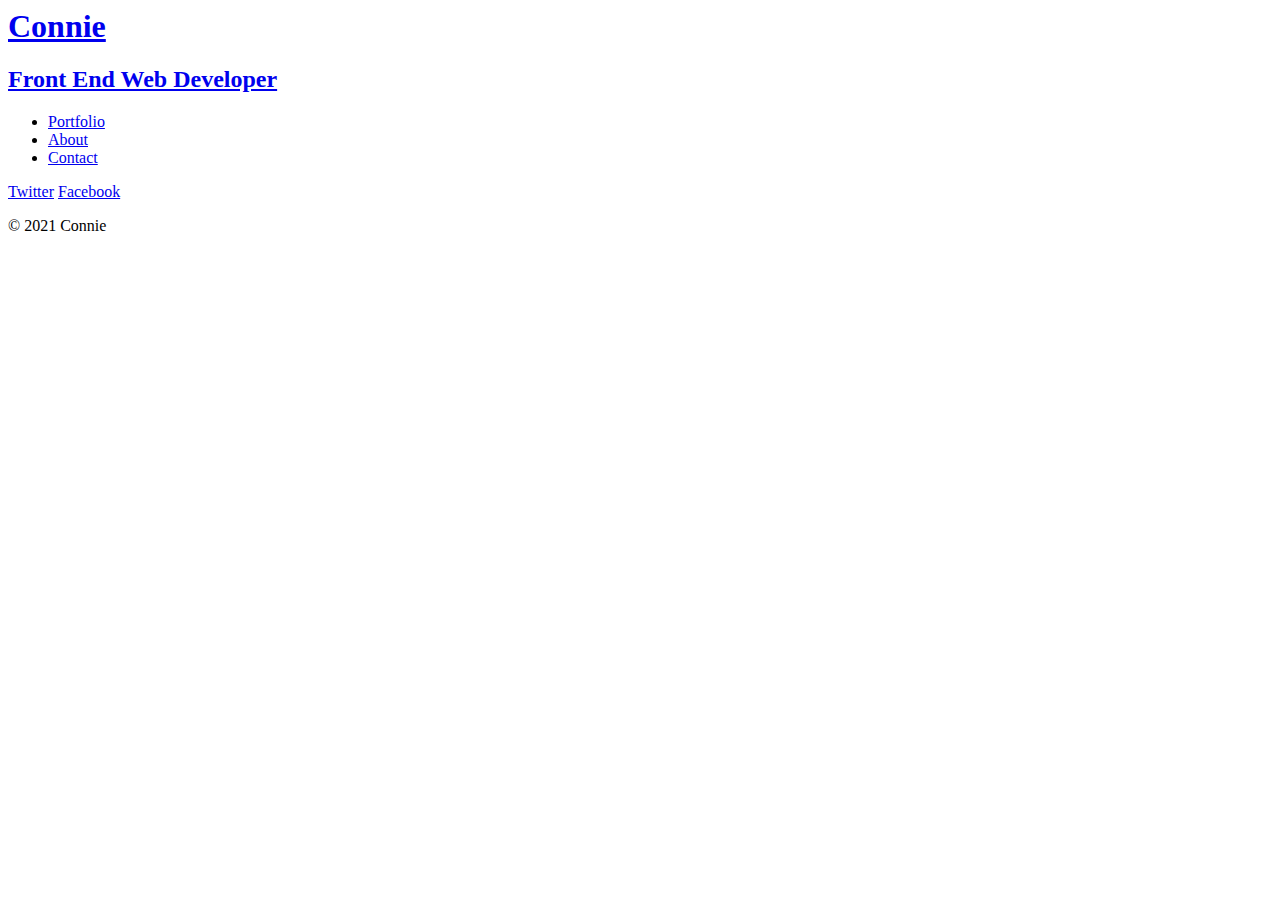
==== index.html @ e8f2c089 "Created three html files, started the layout for index.html" ====
<DOCTYPE html>
<html>
    <head>
        <!--META TAGS -->
        <meta charset="utf-8">
        <meta name="viewport" content="width-device-width, initial-scale=1">
        <!--TITLE TAG -->
        <title>Connie Kuebbing | Front End Web Developer</title>
    </head>
    
    <body>
        <!--HEADER START -->
        <header>
            <!-- Clickable title that brings you to the index page -->
            <a href="index.html">
                <h1>Connie</h1>
                <h2>Front End Web Developer</h2>
            </a>
            <!--Navigation menu with three links: portfolio, about, contact  -->
            <nav>
                <ul>
                    <li><a href="#">Portfolio</a></li>
                    <li><a href="about.html">About</a></li>
                    <li><a href="contact.html">Contact</a></li>
                </ul>
            </nav>
        </header>
        <!--HEADER END -->
        
        <!--FOOTER START -->
        <footer>
            <!--Clickable link to twitter that opens in a new tab -->
            <a href="https://twitter.com" target="_blank">Twitter</a>
            <!--Clickable link to facebook that opens in a new tab -->
            <a href="https://facebook.com" target="_blank">Facebook</a>
            <!--copyright -->
            <p>&copy; 2021 Connie</p>
        </footer>
        <!--FOOTER END -->
    </body>
    
    </html>
</DOCTYPE>
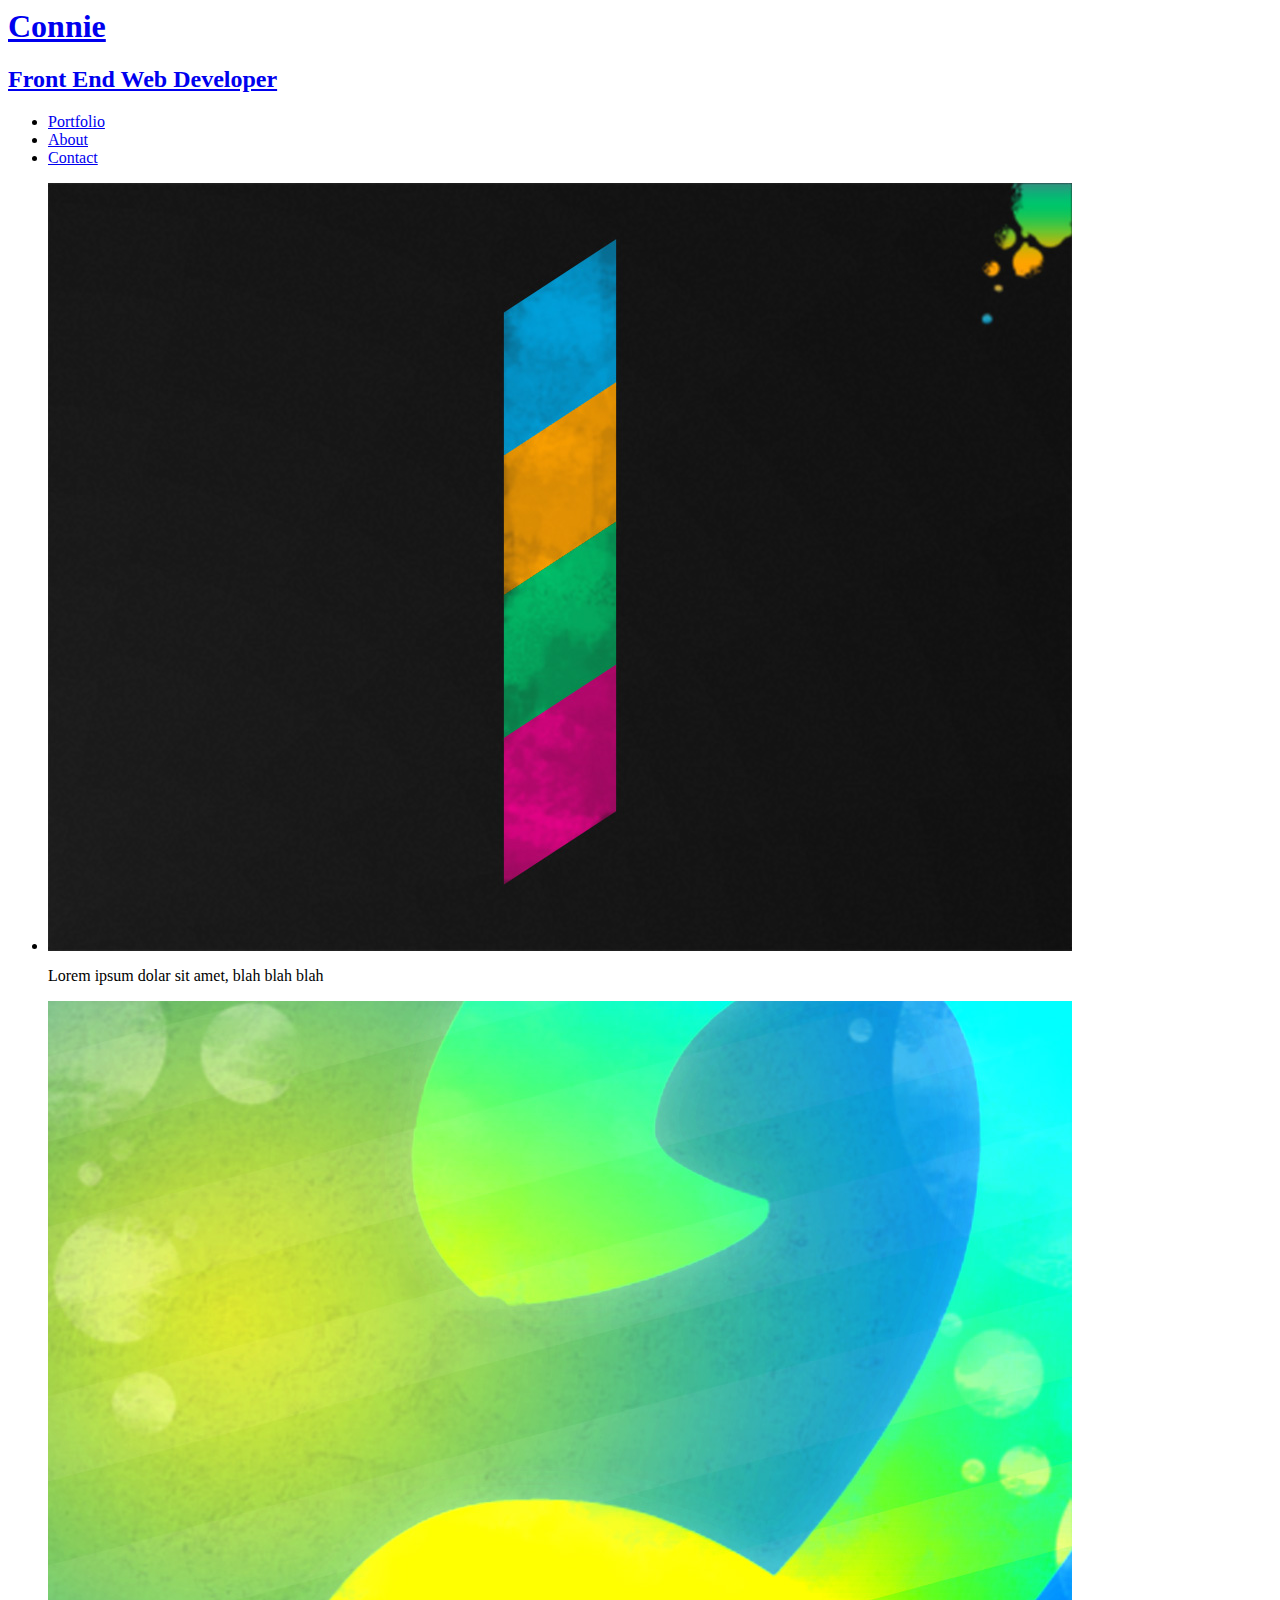
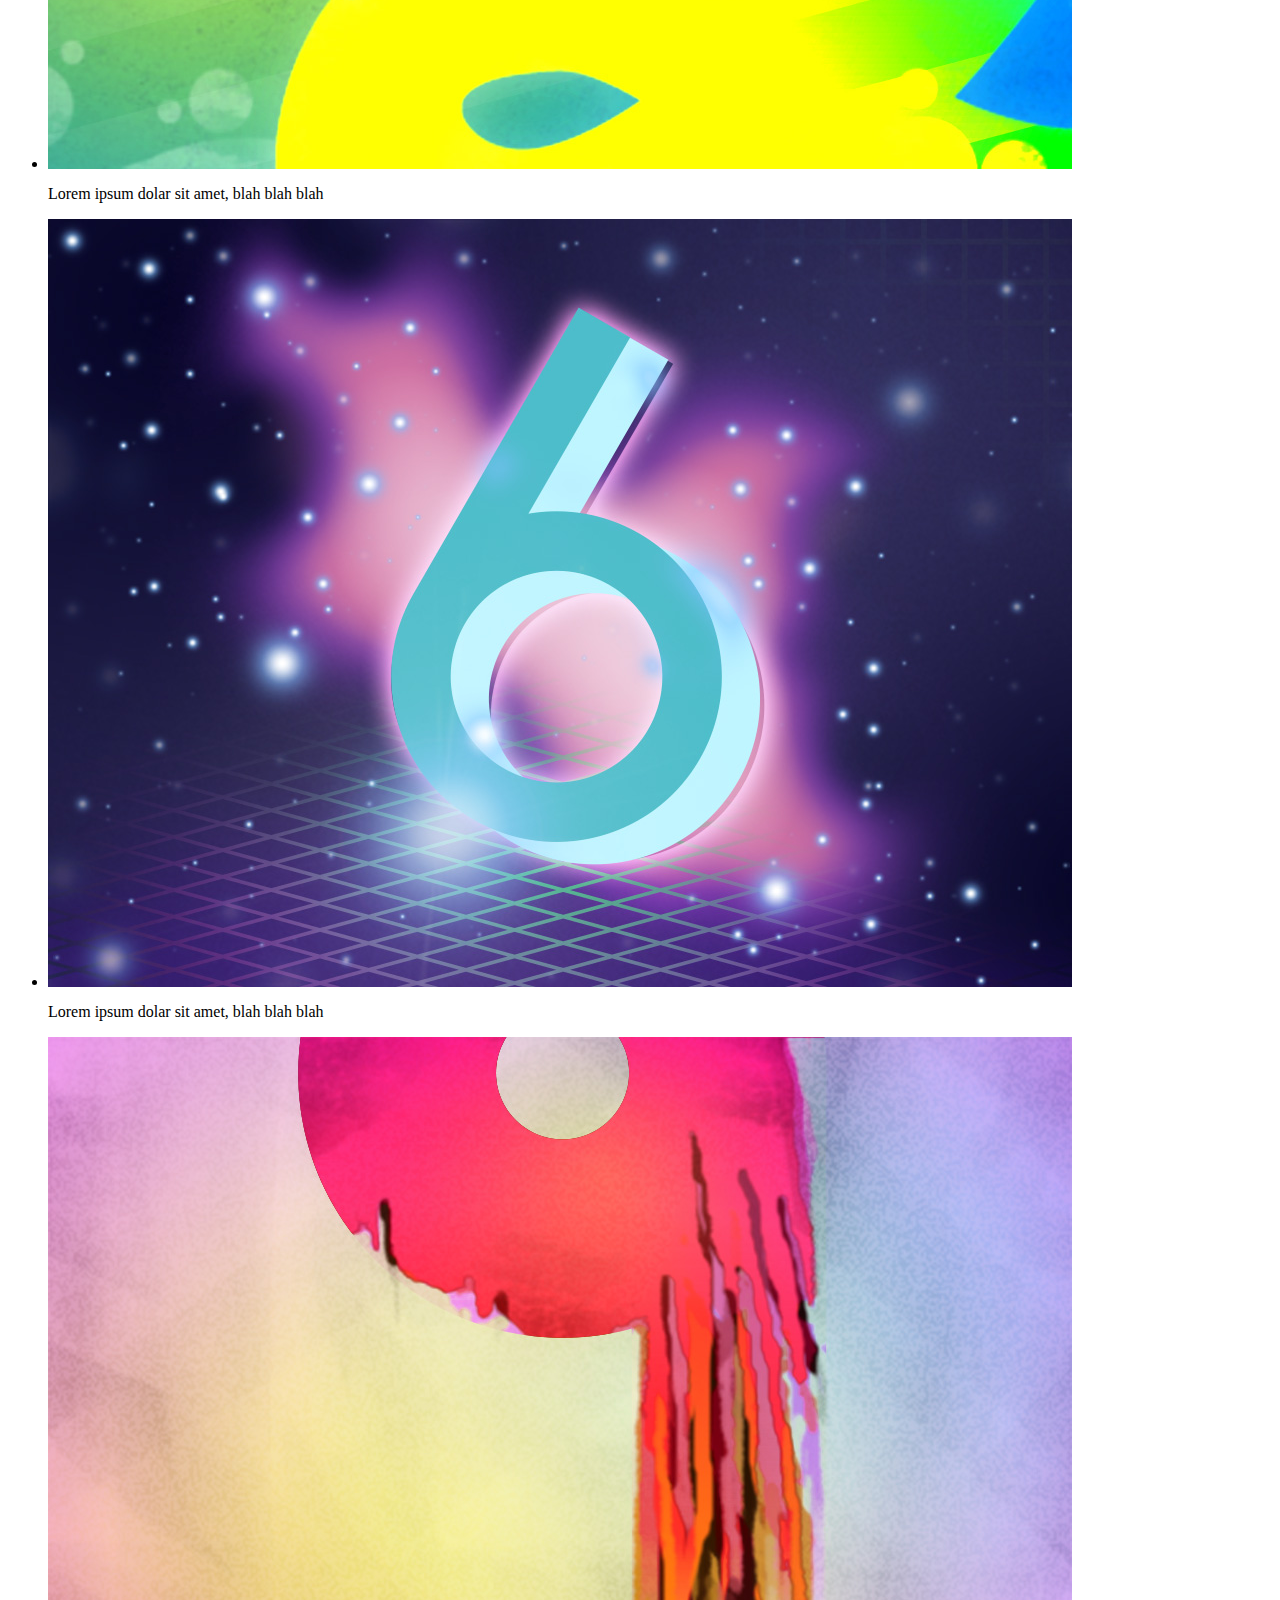
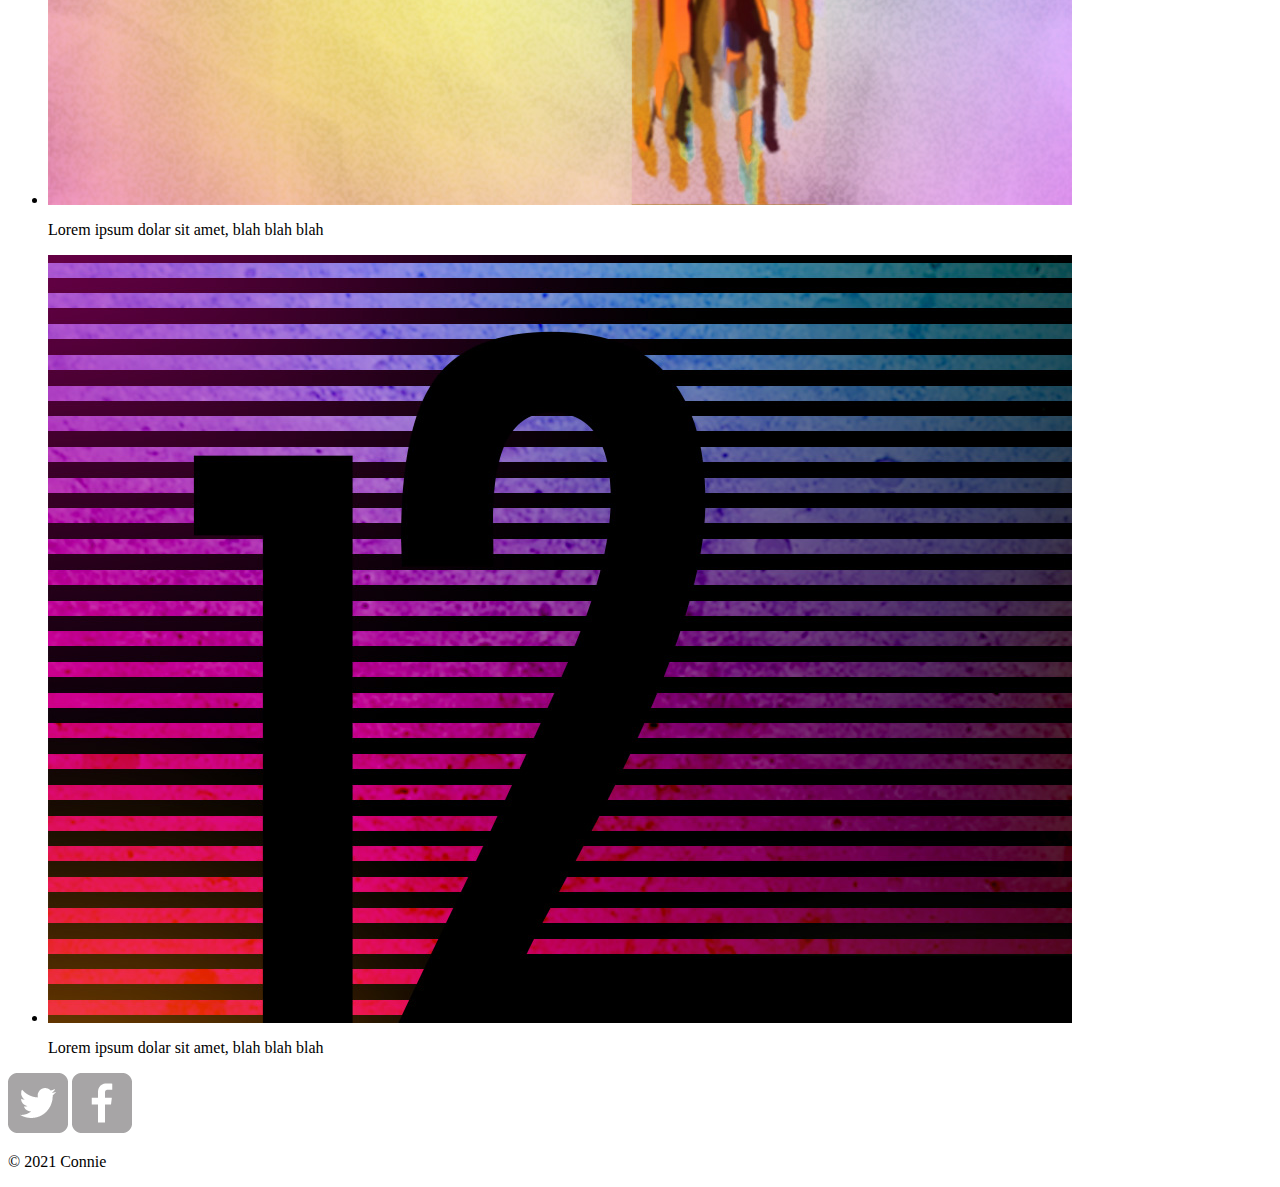
==== commit a490afae: "added content to index, about, and contact pages, added images" ====
--- a/index.html
+++ b/index.html
@@ -27,12 +27,42 @@
         </header>
         <!--HEADER END -->
         
+        <!--GALLERY START -->
+        <div>
+            <!-- start list of photos -->
+            <ul>
+                <li>
+                    <img src="img/numbers-01.jpg" alt="Number 1">
+                    <p>Lorem ipsum dolar sit amet, blah blah blah</p>
+                </li>
+                <li>
+                    <img src="img/numbers-02.jpg" alt="Number 2">
+                    <p>Lorem ipsum dolar sit amet, blah blah blah</p>
+                </li>
+                <li>
+                    <img src="img/numbers-06.jpg" alt="Number 6">
+                    <p>Lorem ipsum dolar sit amet, blah blah blah</p>
+                </li>
+                <li>
+                    <img src="img/numbers-09.jpg" alt="Number 9">
+                    <p>Lorem ipsum dolar sit amet, blah blah blah</p>
+                </li>
+                <li>
+                    <img src="img/numbers-12.jpg" alt="Number 12">
+                    <p>Lorem ipsum dolar sit amet, blah blah blah</p>
+                </li>
+            </ul>
+            <!-- end list of photos -->
+        </div>
+        
+        <!--GALLERY END -->
+        
         <!--FOOTER START -->
         <footer>
             <!--Clickable link to twitter that opens in a new tab -->
-            <a href="https://twitter.com" target="_blank">Twitter</a>
+            <a href="https://twitter.com" target="_blank"><img src="img/twitter-wrap.png"></a>
             <!--Clickable link to facebook that opens in a new tab -->
-            <a href="https://facebook.com" target="_blank">Facebook</a>
+            <a href="https://facebook.com" target="_blank"><img src="img/facebook-wrap.png"></a>
             <!--copyright -->
             <p>&copy; 2021 Connie</p>
         </footer>
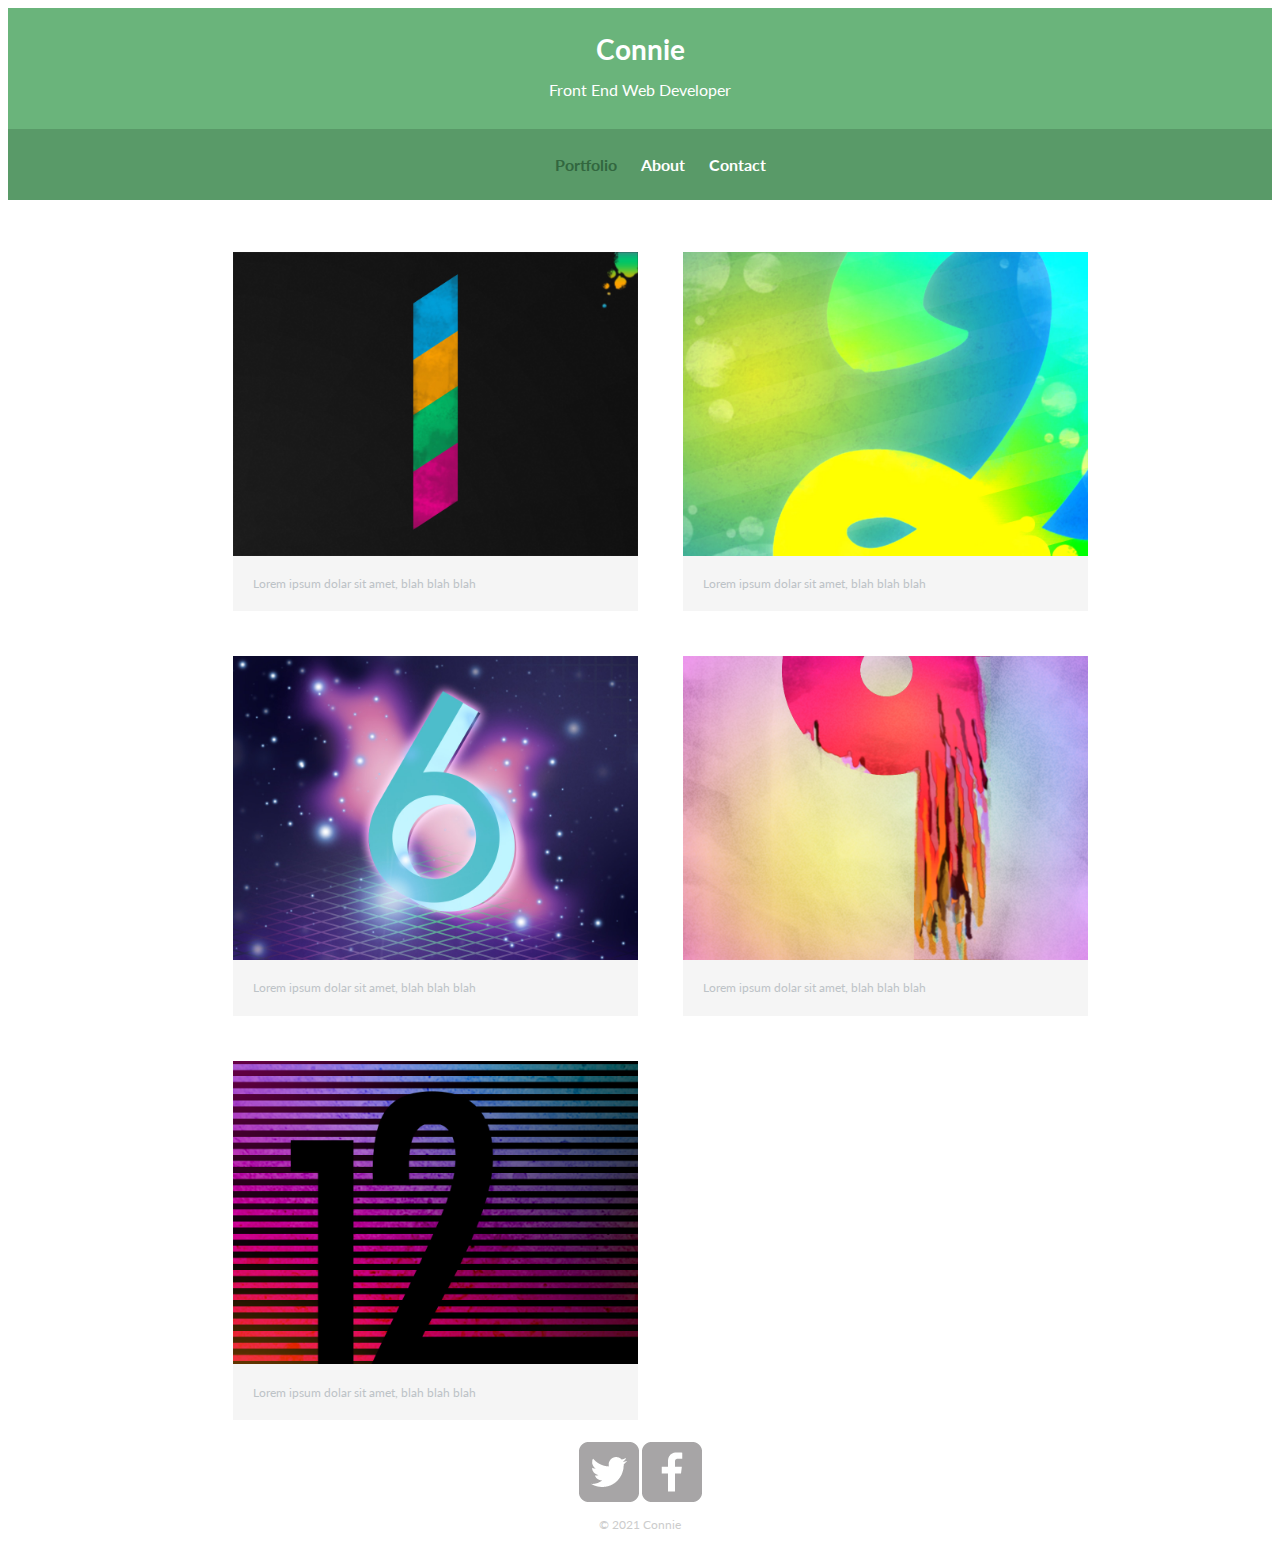
==== commit c7ca77f1: "added css folder, main css file, started adding styles" ====
--- a/index.html
+++ b/index.html
@@ -6,20 +6,26 @@
         <meta name="viewport" content="width-device-width, initial-scale=1">
         <!--TITLE TAG -->
         <title>Connie Kuebbing | Front End Web Developer</title>
+        <!--FONTS -->
+        <link rel="preconnect" href="https://fonts.gstatic.com">
+<link href="https://fonts.googleapis.com/css2?family=Lato:wght@300;400;700&display=swap" rel="stylesheet">
+        <!--CSS Links -->
+        <link href="https://necolas.github.io/normalize.css/8.0.1/normalize.css" rel="stylesheet">
+        <link href="css/main.css" rel="stylesheet">
     </head>
     
     <body>
         <!--HEADER START -->
         <header>
             <!-- Clickable title that brings you to the index page -->
-            <a href="index.html">
+            <a id="logo" href="index.html">
                 <h1>Connie</h1>
                 <h2>Front End Web Developer</h2>
             </a>
             <!--Navigation menu with three links: portfolio, about, contact  -->
             <nav>
                 <ul>
-                    <li><a href="#">Portfolio</a></li>
+                    <li><a href="#" class="selected">Portfolio</a></li>
                     <li><a href="about.html">About</a></li>
                     <li><a href="contact.html">Contact</a></li>
                 </ul>
@@ -28,9 +34,9 @@
         <!--HEADER END -->
         
         <!--GALLERY START -->
-        <div>
+        <div id="wrapper">
             <!-- start list of photos -->
-            <ul>
+            <ul id="gallery">
                 <li>
                     <img src="img/numbers-01.jpg" alt="Number 1">
                     <p>Lorem ipsum dolar sit amet, blah blah blah</p>
@@ -60,9 +66,9 @@
         <!--FOOTER START -->
         <footer>
             <!--Clickable link to twitter that opens in a new tab -->
-            <a href="https://twitter.com" target="_blank"><img src="img/twitter-wrap.png"></a>
+            <a href="https://twitter.com" target="_blank"><img src="img/twitter-wrap.png" class="social-icon"></a>
             <!--Clickable link to facebook that opens in a new tab -->
-            <a href="https://facebook.com" target="_blank"><img src="img/facebook-wrap.png"></a>
+            <a href="https://facebook.com" target="_blank"><img src="img/facebook-wrap.png" class="social-icon"></a>
             <!--copyright -->
             <p>&copy; 2021 Connie</p>
         </footer>
--- a/css/main.css
+++ b/css/main.css
@@ -0,0 +1,145 @@
+/*********************
+GENERAL
+**********************/
+
+ul {
+    list-style: none;
+}
+
+a {
+    text-decoration: none;
+    }
+
+body {
+    font-family: "Lato", sans-serif;
+}
+
+#wrapper {
+    max-width: 940px;
+    clear:both;
+    margin:0 auto;
+    padding: 0 5%;
+}
+
+img{
+    max-width: 100%;
+}
+
+h1{
+    font-size: 1.75em;
+    font-weight: 700;
+}
+
+h2 {
+    font-size: 1em;
+    font-weight: 400;
+    margin: -5px 0 0 0;
+}
+
+/*********************
+HEADER
+**********************/
+
+header{
+    float:left;
+    width: 100%;
+    margin: 0 0 30px 0;
+    padding: 5px 0 0 0;
+}
+
+#logo{
+    text-align: center;
+}
+
+/*********************
+NAVIGATION
+**********************/
+nav li{
+    display: inline-block;
+}
+
+nav{
+    text-align: center;
+    padding: 10px;
+    margin: 30px 0 0;
+}
+
+nav a{
+    padding: 15px 10px;
+    font-weight: 700;
+}
+
+/*********************
+FOOTER
+**********************/
+
+footer{
+    clear:both;
+    text-align: center;
+    color:#ccc;
+    font-size: .75em;
+}
+
+social-icon {
+    width: 20px;
+    height: 20px;
+    margin: 0px;
+}
+
+/*********************
+PAGE: PORTFOLIO
+**********************/
+#gallery li {
+    width: 45%;
+    margin: 2.5%;
+    float: left;
+    background-color:#f5f5f5;
+    color:#bdc3c7;
+}
+
+#gallery li p {
+    padding: 5%;
+    font-size: .75em;
+    margin: 0px;
+}
+/*********************
+PAGE:CONTACT
+**********************/
+
+/*********************
+PAGE: ABOUT
+**********************/
+
+/*********************
+COLORS
+**********************/
+body{
+    background-color: #fff;
+    color: #999;
+}
+
+header {
+    background: #6ab47b;
+}
+
+a {
+    color: #6ab47b;
+}
+
+h1, h2 {
+    color: #fff;
+}
+
+nav a {
+    color: #fff;
+}
+
+/* color of the background for mobile */
+nav{
+    background:#599a68;
+}
+
+nav a.selected,
+nav a:hover {
+    color: #32673f;
+}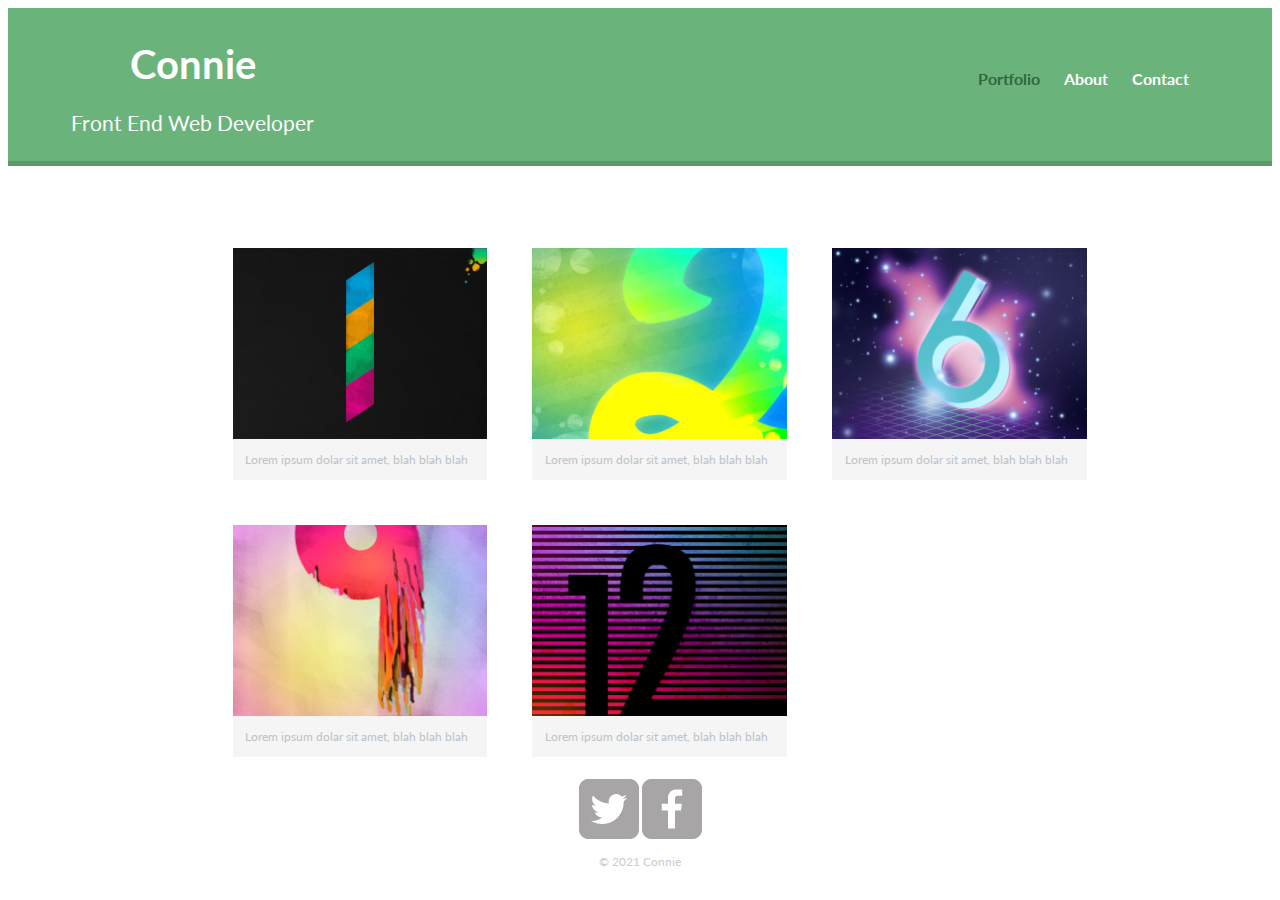
==== commit 0f715f20: "added responsive css styles" ====
--- a/index.html
+++ b/index.html
@@ -12,6 +12,7 @@
         <!--CSS Links -->
         <link href="https://necolas.github.io/normalize.css/8.0.1/normalize.css" rel="stylesheet">
         <link href="css/main.css" rel="stylesheet">
+        <link href="css/responsive.css" rel="stylesheet">
     </head>
     
     <body>
--- a/css/main.css
+++ b/css/main.css
@@ -69,6 +69,10 @@
     font-weight: 700;
 }
 
+nav ul {
+    padding: 0px;
+}
+
 /*********************
 FOOTER
 **********************/
@@ -110,6 +114,12 @@
 PAGE: ABOUT
 **********************/
 
+.profile-photo {
+    max-width: 150px;
+    border-radius: 100%;
+    margin: 0 auto 30px;
+}
+
 /*********************
 COLORS
 **********************/
--- a/css/responsive.css
+++ b/css/responsive.css
@@ -0,0 +1,64 @@
+@media screen and (min-width: 480px){
+
+    /*******************************
+    Two column layout
+    *******************************/
+
+    #primary {
+        float: left;
+        width: 50%;
+    }
+    #secondary {
+        float: right;
+        width:40%;
+    }
+
+    /*******************************
+    ABOUT
+    *******************************/
+    .profile-photo{
+        float:left;
+        margin: 0 5% 80px;
+    }
+    
+}
+
+@media screen and (min-width: 660px) {
+    /*******************************
+    NAV
+    *******************************/
+    h1{
+        font-size: 2.5em;
+    }
+    
+    h2{
+        font-size: 1.325em;
+    }
+    
+    #logo {
+        float: left;
+        padding-bottom: 25px;
+        margin-left: 5%
+    }
+    nav {
+        float: right;
+        background: none;
+        text-align: right;
+        margin-right: 5%;
+        width: 45%;
+    }
+    
+    header {
+        margin-bottom: 60px;
+        border-bottom: 5px solid #599a68;
+    }
+    
+           /*******************************
+    Portfolio
+    *******************************/
+    
+    #gallery li{
+        width: 28.3333%;
+    }
+    
+} 